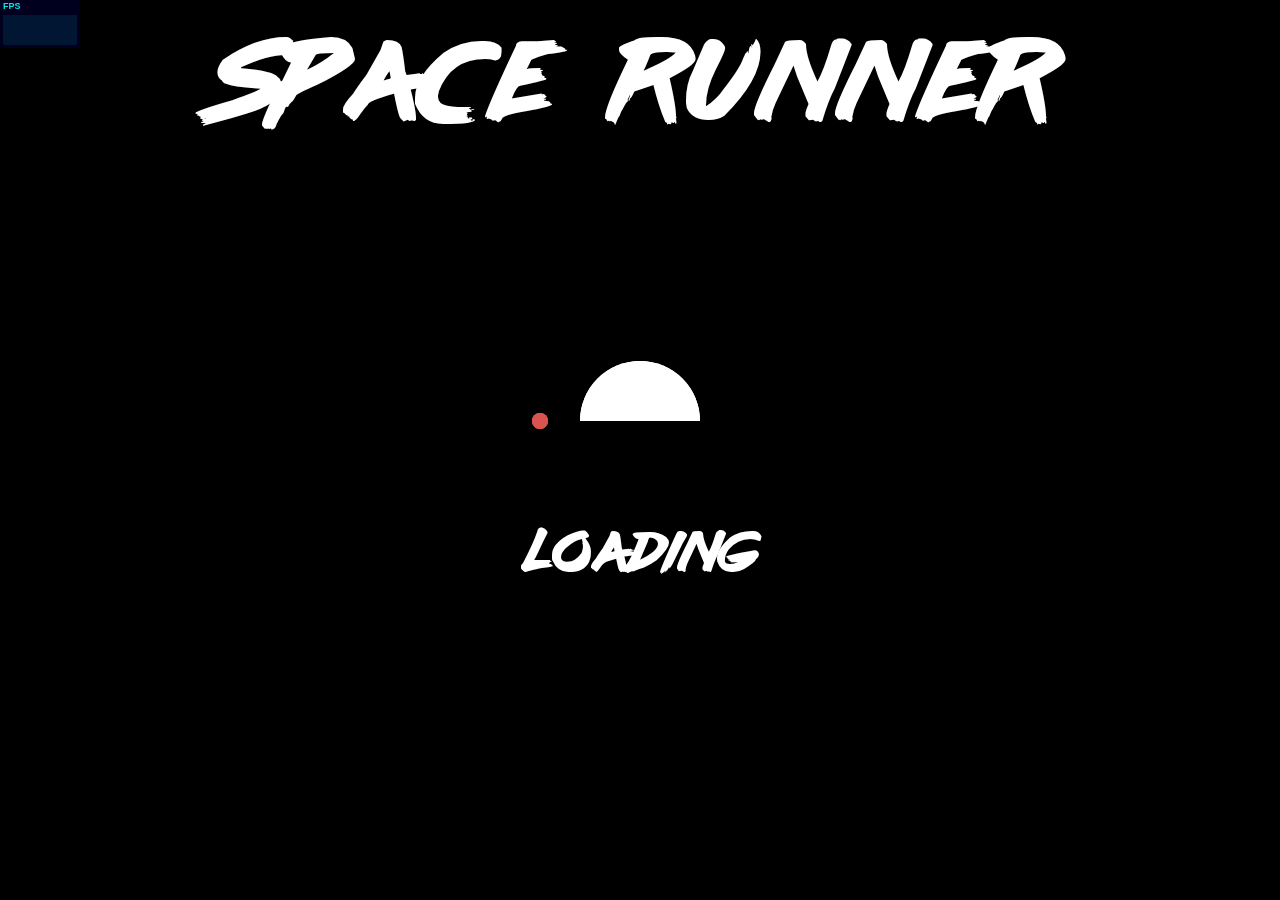
==== asteroid_3D.html @ 8320fbb6 "Enemies (100%). Lasers for every one. Glowing effect (desactivable)." ====
<!DOCTYPE html>
<html>

<head>
    <meta charset="utf-8">
    <title>Asteroid 3D</title>
    <link rel="stylesheet" href="src/css/main.css">
    <link rel="stylesheet" href="src/css/dat.gui.css">
    <link rel="icon" type="image/png" href="src/medias/images/icon.png">

    <script type="text/javascript" src="src/lib/jquery.js"></script>
    <script type="text/javascript" src="src/lib/three.js"></script>
    <script type="text/javascript" src="src/lib/MTLLoader.js"></script>
    <script type="text/javascript" src="src/lib/OBJLoader.js"></script>
    <script type="text/javascript" src="src/lib/FireShader.js"></script>
    <script type="text/javascript" src="src/lib/dat.gui.min.js"></script>
    <script type="text/javascript" src="src/lib/ShaderExtras.js"></script>
    <script type="text/javascript" src="src/lib/SPE.js"></script>
    <script type="text/javascript" src="src/lib/Howler.min.js"></script>
    <script src='https://threejs.org/examples/js/postprocessing/EffectComposer.js'></script>
    <script src='https://threejs.org/examples/js/postprocessing/RenderPass.js'></script>
    <script src='https://threejs.org/examples/js/postprocessing/ShaderPass.js'></script>
    <script src='https://threejs.org/examples/js/shaders/CopyShader.js'></script>
    <script src="https://threejs.org/examples/js/shaders/FXAAShader.js"></script>
    <script src="https://threejs.org/examples/js/shaders/LuminosityHighPassShader.js"></script>
    <script src="https://threejs.org/examples/js/postprocessing/UnrealBloomPass.js"></script>
    <script src="src/lib/MaskPass.js"></script>
    <script src="src/lib/BloomPass.js"></script>
    <script src="src/lib/FilmPass.js"></script>
    <script src="src/lib/CopyShader.js"></script>
    <script src="src/lib/ConvolutionShader.js"></script>
    <script src="src/lib/FilmShader.js"></script>
    <script src="src/lib/GLTFLoader.js"></script>
    <script src="https://a-jie.github.io/three.proton/engine/build/three.proton.min.js"></script>

    <script type="text/javascript" src="src/js/ResizableMesh.js"></script>
    <script type="text/javascript" src="src/js/CollidableMesh.js"></script>
    <script type="text/javascript" src="src/js/ExplosiveMesh.js"></script>
    <script type="text/javascript" src="src/js/TimelapsMesh.js"></script>
    <script type="text/javascript" src="src/js/EventHandler.js"></script>
    <script type="text/javascript" src="src/js/EnemyHandler.js"></script>
    <script type="text/javascript" src="src/js/Viewport.js"></script>
    <script type="text/javascript" src="src/js/GameParameters.js"></script>
    <script type="text/javascript" src="src/js/CameraHandler.js"></script>
    <script type="text/javascript" src="src/js/AudioHandler.js"></script>
    <script type="text/javascript" src="src/js/Jokers.js"></script>
    <script type="text/javascript" src="src/js/GameUI.js"></script>
    <script type="text/javascript" src="src/js/GameCore.js"></script>
    <script type="text/javascript" src="src/js/Storage.js"></script>
    <script type="text/javascript" src="src/js/Score.js"></script>
    <script type="text/javascript" src="src/js/Shield.js"></script>
    <script type="text/javascript" src="src/js/Fire.js"></script>
    <script type="text/javascript" src="src/js/TextureLoader.js"></script>
    <script type="text/javascript" src="src/js/Laser.js"></script>
    <script type="text/javascript" src="src/js/Spaceship.js"></script>
    <script type="text/javascript" src="src/js/Enemy.js"></script>
    <script type="text/javascript" src="src/js/Asteroid.js"></script>
    <script type="text/javascript" src="src/js/Starfield.js"></script>
    <script type="text/javascript" src="src/js/main.js"></script>
    <script type="text/javascript" src="src/js/Explosion.js"></script>
    <script type="text/javascript" src="src/js/dat.js"></script>
    <script type="text/javascript" src="src/js/Spaceman.js"></script>
    <script type="text/javascript" src="src/js/WorldWrapper.js"></script>

</head>

<body>
    <div id="preLoader">
        <div class="lds-css ng-scope">
            <div style="width:100%;height:100%" class="lds-pacman">
                <div>
                    <div></div>
                    <div></div>
                    <div></div>
                </div>
                <div>
                    <div></div>
                    <div></div>
                </div>
            </div>
        </div>
        <div id="loading">Loading</div>
    </div>
    <div id="title">
        SPACE RUNNER
    </div>
    <div id='welcome'>
        <div id="mainButtons">
            <a href='#' class='custom-link' data-hover="PLAY" id='playButton'>Play</a>
            <a href='#' class='custom-link' data-hover="Best scores" id='scoresButton'>Best scores</a>
            <a href='#' class='custom-link' data-hover="Options" id='optionsButton'>Options</a>
        </div>
    </div>
    <div id="help">
        <div class='controls'>
            <img class='arrows keys' src='src/medias/images/keys/arrows.png' /><br />
            Move spaceship<br />
            <img class='keys space' src='src/medias/images/keys/space.png' /><br />
            Shoot<br />
            <img class='keys camera' src='src/medias/images/keys/camera.png' /><br />
            Change camera
        </div>
        <div class='controls'>
            <img class='keys help' src='src/medias/images/keys/help.png' /><br />
            Display - hide help
            <img class='keys window' src='src/medias/images/keys/window.png' /><br />
            Fullscreen - Print
            <img class='keys cheat' src='src/medias/images/keys/cheat.png' /><br />
            Cheat keys
        </div>
    </div>
    <div id="level-up">
    </div>
    <div id="lives">
        Lives :
        <img class='live' src="src/medias/images/live_full.png" /><img class='live' src="src/medias/images/live_full.png" /><img class='live' src="src/medias/images/live_full.png" /></div>

    <div id="loose">
        Game over<br />
        <small>You scored <span id="finalScore"></span> points</small>
        <div id="newrecord">
            <small>New record !</small>
            <div id="inputContainer">
                <input type="text" id="pseudoInput" placeholder="Enter a pseudo..."><a href="#" id="submitNewRecord" class="custom-link" data-hover="Save it">Save it</a>
            </div>
        </div>
        <div class="return">
            <small><a href="#" id="returnLoose" class="custom-link" data-hover="Return">Return</a></small>
        </div>
    </div>
    <div id="score">
        Score : <span id="scoreValue">0</span>
    </div>

    <div id="options">
        <div class='title'>
            Options
        </div>
        <div id="music" class="option">
            <div><label for="sliderMusic" class="sliderLabel">Music volume</label></div>
            <div><input type="range" min="0" max="100" value="100" step="10" class="slider" id="sliderMusic" name="sliderMusic"/></div>
            <div><label for="sliderMusic" class="sliderLabelValue" id="valueSliderMusic">100</label>%</div>
        </div>
        <div id="sounds" class="option">
            <div><label for="sliderSound" class="sliderLabel">Sounds volume</label></div>
            <div><input type="range" min="0" max="100" value="100" step="10" class="slider" id="sliderSound" name="sliderSound" /></div>
            <div><label for="sliderSound" class="sliderLabelValue" id="valueSliderSound">100</label>%</div>
        </div>
        <div id="glowEffect" class="option">
            <div><span for="glowEffectCheckbox">Glowing effect</span></div>
            <div><input type="checkbox" id="glowEffectCheckbox" name="glowEffectCheckbox" checked/><label for="glowEffectCheckbox"></label></div>
            <div><span for="glowEffectCheckbox" class="value">Activated</span></div>
        </div>
        <div class="return">
            <a href="#" id="returnOptions" class="custom-link" data-hover="Return">Return</a>
        </div>
    </div>

    <div id="escape">
        <div class='title'>
            PAUSED
        </div>
        <div class='buttons'>
            <a href="#" class="custom-link" data-hover="Resume game" id="resumeButton">Resume game</a>
            <a href="#" class="custom-link" data-hover="Exit game" id="endButton">Exit game</a>
        </div>
    </div>
    <div id="scores">
        <div class="title">
            Best scores
        </div>
        <div id="scoresContainer">
        </div>
        <div class="return">
            <a href="#" class="custom-link" data-hover="Return" id="returnScores">Return</a>
        </div>
    </div>

    <script type="x-shader/x-vertex" id="vertexShader">
        vec3 mod289(vec3 x)
            {
            return x - floor(x * (1.0 / 289.0)) * 289.0;
            }

            vec4 mod289(vec4 x)
            {
            return x - floor(x * (1.0 / 289.0)) * 289.0;
            }

            vec4 permute(vec4 x)
            {
            return mod289(((x*34.0)+1.0)*x);
            }

            vec4 taylorInvSqrt(vec4 r)
            {
            return 1.79284291400159 - 0.85373472095314 * r;
            }

            vec3 fade(vec3 t) {
            return t*t*t*(t*(t*6.0-15.0)+10.0);
            }

            // Classic Perlin noise
            float cnoise(vec3 P)
            {
            vec3 Pi0 = floor(P); // Integer part for indexing
            vec3 Pi1 = Pi0 + vec3(1.0); // Integer part + 1
            Pi0 = mod289(Pi0);
            Pi1 = mod289(Pi1);
            vec3 Pf0 = fract(P); // Fractional part for interpolation
            vec3 Pf1 = Pf0 - vec3(1.0); // Fractional part - 1.0
            vec4 ix = vec4(Pi0.x, Pi1.x, Pi0.x, Pi1.x);
            vec4 iy = vec4(Pi0.yy, Pi1.yy);
            vec4 iz0 = Pi0.zzzz;
            vec4 iz1 = Pi1.zzzz;

            vec4 ixy = permute(permute(ix) + iy);
            vec4 ixy0 = permute(ixy + iz0);
            vec4 ixy1 = permute(ixy + iz1);

            vec4 gx0 = ixy0 * (1.0 / 7.0);
            vec4 gy0 = fract(floor(gx0) * (1.0 / 7.0)) - 0.5;
            gx0 = fract(gx0);
            vec4 gz0 = vec4(0.5) - abs(gx0) - abs(gy0);
            vec4 sz0 = step(gz0, vec4(0.0));
            gx0 -= sz0 * (step(0.0, gx0) - 0.5);
            gy0 -= sz0 * (step(0.0, gy0) - 0.5);

            vec4 gx1 = ixy1 * (1.0 / 7.0);
            vec4 gy1 = fract(floor(gx1) * (1.0 / 7.0)) - 0.5;
            gx1 = fract(gx1);
            vec4 gz1 = vec4(0.5) - abs(gx1) - abs(gy1);
            vec4 sz1 = step(gz1, vec4(0.0));
            gx1 -= sz1 * (step(0.0, gx1) - 0.5);
            gy1 -= sz1 * (step(0.0, gy1) - 0.5);

            vec3 g000 = vec3(gx0.x,gy0.x,gz0.x);
            vec3 g100 = vec3(gx0.y,gy0.y,gz0.y);
            vec3 g010 = vec3(gx0.z,gy0.z,gz0.z);
            vec3 g110 = vec3(gx0.w,gy0.w,gz0.w);
            vec3 g001 = vec3(gx1.x,gy1.x,gz1.x);
            vec3 g101 = vec3(gx1.y,gy1.y,gz1.y);
            vec3 g011 = vec3(gx1.z,gy1.z,gz1.z);
            vec3 g111 = vec3(gx1.w,gy1.w,gz1.w);

            vec4 norm0 = taylorInvSqrt(vec4(dot(g000, g000), dot(g010, g010), dot(g100, g100), dot(g110, g110)));
            g000 *= norm0.x;
            g010 *= norm0.y;
            g100 *= norm0.z;
            g110 *= norm0.w;
            vec4 norm1 = taylorInvSqrt(vec4(dot(g001, g001), dot(g011, g011), dot(g101, g101), dot(g111, g111)));
            g001 *= norm1.x;
            g011 *= norm1.y;
            g101 *= norm1.z;
            g111 *= norm1.w;

            float n000 = dot(g000, Pf0);
            float n100 = dot(g100, vec3(Pf1.x, Pf0.yz));
            float n010 = dot(g010, vec3(Pf0.x, Pf1.y, Pf0.z));
            float n110 = dot(g110, vec3(Pf1.xy, Pf0.z));
            float n001 = dot(g001, vec3(Pf0.xy, Pf1.z));
            float n101 = dot(g101, vec3(Pf1.x, Pf0.y, Pf1.z));
            float n011 = dot(g011, vec3(Pf0.x, Pf1.yz));
            float n111 = dot(g111, Pf1);

            vec3 fade_xyz = fade(Pf0);
            vec4 n_z = mix(vec4(n000, n100, n010, n110), vec4(n001, n101, n011, n111), fade_xyz.z);
            vec2 n_yz = mix(n_z.xy, n_z.zw, fade_xyz.y);
            float n_xyz = mix(n_yz.x, n_yz.y, fade_xyz.x);
            return 2.2 * n_xyz;
            }

            // Classic Perlin noise, periodic variant
            float pnoise(vec3 P, vec3 rep)
            {
            vec3 Pi0 = mod(floor(P), rep); // Integer part, modulo period
            vec3 Pi1 = mod(Pi0 + vec3(1.0), rep); // Integer part + 1, mod period
            Pi0 = mod289(Pi0);
            Pi1 = mod289(Pi1);
            vec3 Pf0 = fract(P); // Fractional part for interpolation
            vec3 Pf1 = Pf0 - vec3(1.0); // Fractional part - 1.0
            vec4 ix = vec4(Pi0.x, Pi1.x, Pi0.x, Pi1.x);
            vec4 iy = vec4(Pi0.yy, Pi1.yy);
            vec4 iz0 = Pi0.zzzz;
            vec4 iz1 = Pi1.zzzz;

            vec4 ixy = permute(permute(ix) + iy);
            vec4 ixy0 = permute(ixy + iz0);
            vec4 ixy1 = permute(ixy + iz1);

            vec4 gx0 = ixy0 * (1.0 / 7.0);
            vec4 gy0 = fract(floor(gx0) * (1.0 / 7.0)) - 0.5;
            gx0 = fract(gx0);
            vec4 gz0 = vec4(0.5) - abs(gx0) - abs(gy0);
            vec4 sz0 = step(gz0, vec4(0.0));
            gx0 -= sz0 * (step(0.0, gx0) - 0.5);
            gy0 -= sz0 * (step(0.0, gy0) - 0.5);

            vec4 gx1 = ixy1 * (1.0 / 7.0);
            vec4 gy1 = fract(floor(gx1) * (1.0 / 7.0)) - 0.5;
            gx1 = fract(gx1);
            vec4 gz1 = vec4(0.5) - abs(gx1) - abs(gy1);
            vec4 sz1 = step(gz1, vec4(0.0));
            gx1 -= sz1 * (step(0.0, gx1) - 0.5);
            gy1 -= sz1 * (step(0.0, gy1) - 0.5);

            vec3 g000 = vec3(gx0.x,gy0.x,gz0.x);
            vec3 g100 = vec3(gx0.y,gy0.y,gz0.y);
            vec3 g010 = vec3(gx0.z,gy0.z,gz0.z);
            vec3 g110 = vec3(gx0.w,gy0.w,gz0.w);
            vec3 g001 = vec3(gx1.x,gy1.x,gz1.x);
            vec3 g101 = vec3(gx1.y,gy1.y,gz1.y);
            vec3 g011 = vec3(gx1.z,gy1.z,gz1.z);
            vec3 g111 = vec3(gx1.w,gy1.w,gz1.w);

            vec4 norm0 = taylorInvSqrt(vec4(dot(g000, g000), dot(g010, g010), dot(g100, g100), dot(g110, g110)));
            g000 *= norm0.x;
            g010 *= norm0.y;
            g100 *= norm0.z;
            g110 *= norm0.w;
            vec4 norm1 = taylorInvSqrt(vec4(dot(g001, g001), dot(g011, g011), dot(g101, g101), dot(g111, g111)));
            g001 *= norm1.x;
            g011 *= norm1.y;
            g101 *= norm1.z;
            g111 *= norm1.w;

            float n000 = dot(g000, Pf0);
            float n100 = dot(g100, vec3(Pf1.x, Pf0.yz));
            float n010 = dot(g010, vec3(Pf0.x, Pf1.y, Pf0.z));
            float n110 = dot(g110, vec3(Pf1.xy, Pf0.z));
            float n001 = dot(g001, vec3(Pf0.xy, Pf1.z));
            float n101 = dot(g101, vec3(Pf1.x, Pf0.y, Pf1.z));
            float n011 = dot(g011, vec3(Pf0.x, Pf1.yz));
            float n111 = dot(g111, Pf1);

            vec3 fade_xyz = fade(Pf0);
            vec4 n_z = mix(vec4(n000, n100, n010, n110), vec4(n001, n101, n011, n111), fade_xyz.z);
            vec2 n_yz = mix(n_z.xy, n_z.zw, fade_xyz.y);
            float n_xyz = mix(n_yz.x, n_yz.y, fade_xyz.x);
            return 2.2 * n_xyz;
            }

            varying vec2 vUv;
            varying vec3 vReflect;
            varying vec3 pos;
            varying float ao;
            uniform float time;
            uniform float weight;
            varying float d;

            float stripes( float x, float f) {
                float PI = 3.14159265358979323846264;
                float t = .5 + .5 * sin( f * 2.0 * PI * x);
                return t * t - .5;
            }

            float turbulence( vec3 p ) {
                float w = 100.0;
                float t = -.5;
                for (float f = 1.0 ; f <= 10.0 ; f++ ){
                    float power = pow( 2.0, f );
                    t += abs( pnoise( vec3( power * p ), vec3( 10.0, 10.0, 10.0 ) ) / power );
                }
                return t;
            }

            void main() {

                vUv = uv;

                vec4 mPosition = modelMatrix * vec4( position, 1.0 );
                vec3 nWorld = normalize( mat3( modelMatrix[0].xyz, modelMatrix[1].xyz, modelMatrix[2].xyz ) * normal );
                vReflect = normalize( reflect( normalize( mPosition.xyz - cameraPosition ), nWorld ) );

                pos = position;
                float noise = turbulence( .5 * normal + time );

                float displacement = - weight * ( 10.0 *  -.10 * noise );
                displacement += 5.0 * pnoise( 0.05 * position + vec3( 2.0 * time ), vec3( 100.0 ) );

                ao = noise;
                //ao = turbulence( .5 * normal + time + 10. * sin( .001 * time ) );
                vec3 newPosition = position + normal * vec3( displacement );
                gl_Position = projectionMatrix * modelViewMatrix * vec4( newPosition, 1.0 );

            }

    </script>
    <script type="x-shader/x-vertex" id="fragmentShader">

        varying vec2 vUv;
        uniform sampler2D tExplosion;
        varying vec3 vReflect;
        varying vec3 pos;
        varying float ao;
        varying float d;
        float PI = 3.14159265358979323846264;

        float random(vec3 scale,float seed){return fract(sin(dot(gl_FragCoord.xyz+seed,scale))*43758.5453+seed);}

        void main() {

            float v = ( 1.1 * ao + 1. ) / 1.1;
            vec3 color = texture2D( tExplosion, vec2( .5, v + .01 * random(vec3(12.9898,78.233,151.7182), 0. ) ) ).rgb;
            gl_FragColor = vec4( color.rgb, 1.0 );

        }

    </script>

    <script id="vertexShaderGlow" type="x-shader/x-vertex">
        uniform vec3 viewVector;
        uniform float c;
        uniform float p;
        varying float intensity;
        void main() {
            vec3 vNormal = normalize( normalMatrix * normal );
        	vec3 vNormel = normalize( normalMatrix * viewVector );
        	intensity = pow( c - dot(vNormal, vNormel), p );
            gl_Position = projectionMatrix * modelViewMatrix * vec4( position, 1.0 );
        }
    </script>

    <script id="fragmentShaderGlow" type="x-shader/x-vertex">
        uniform vec3 glowColor;
        varying float intensity;
        void main(){
        	vec3 glow = glowColor * intensity;
            gl_FragColor = vec4( glow, 1.0 );
        }
    </script>

</body>

</html>
---- src/css/main.css ----
@font-face {
  font-family: Lazer84;
  src: url(../medias/models/Lazer84.ttf);
}

#welcome, #help, #score, #level-up, #loose {
    word-spacing: 15px;
}

body, html {
    margin: 0;
    padding: 0;
    overflow: hidden;
}
canvas {
    width: 100%;
    height: 100%;
}

#title {
    color: white;
    position: absolute;
    width: 100%;
    text-align: center;
    font-family: Lazer84;
    font-size: 150px;
    word-spacing: 30px;
    top: 20px;
    letter-spacing: 5px;
}

.title {
    color: white;
    font-size: 100px;
    font-family: Lazer84;
    height: 150px;
    margin-top: 50px;
}

.level-up {
    background: white;
    position: absolute;
    top: 50%;
    font-size: 200px;
}

#lives, #score {
    position: absolute;
    bottom: 0;
    left: 20;
    color: white;
    font-family: Lazer84;
    font-size: 75px;
    display: none;
}


#lives .live {
    width: 50px;
    margin-left: 20px;
}

#welcome, #help {
    position: absolute;
    flex-direction: row;
    font-size: 80px;
    color: white;
    justify-content: center;
    font-family: Lazer84;
    padding-bottom: 20px;
    align-items: flex-end;
    display: none;
}
#welcome, #help {
    width: 100%;
    height: 100%;
    bottom: 20px;
}

#lives {
    left: 20px;
}

#score {
    right: 20px;
}

#help {
    justify-content: space-between;
    width: 100%;
}
#loading {
    color: white;
    font-family: Lazer84;
    font-size: 50px;
}

#loose {
    display: none;
}

#loose .return {
    justify-content: center;
}

#level-up, #loose {
    position: absolute;
    font-size: 150px;
    color: white;
    top: 0;
    font-family: Lazer84;
    text-align: center;
    width: 100%;
    height: 100vh;
    justify-content: center;
    align-items: center;
    flex-direction: column;
}

#loose small {
    font-size: 50px;
}

#level-up small {
    font-size: 100px;
}

#welcome div, #help div {
    display: flex;
    flex-direction: column;
    flex: 1
    font-family: Lazer84;
    align-items: center;
    text-align: center;
}

#welcome {
    z-index: 10;
}

#mainButtons {
    flex: 2;
}

.controls {
    font-size: 40px;
    width: 25%;
}

.controls .keys {
    width: 40%;
}

.controls .space, .controls .camera, .controls .window, .controls .cheat {
    display: block;
    margin-top: 50px;
}


.custom-link {
	position: relative;
	display: inline-block;
	color: #fff;
    padding: 0px 20px;
    text-decoration: none;
}

.custom-link:hover,
.custom-link:focus {
	outline: none;
}


/* Effect 11: text fill based on Lea Verou's animation http://dabblet.com/gist/6046779 */
.custom-link {
	text-shadow: none;
    white-space: nowrap;
    text-shadow: 0px 0px 1px #888888;
}

.custom-link::before {

	position: absolute;
	top: 0;
	left: 0;
	overflow: hidden;
	max-width: 0;

	content: attr(data-hover);
	-webkit-transition: max-width 0.5s;
	-moz-transition: max-width 0.5s;
	transition: max-width 0.5s;
    padding: 0px 20px;
}

.custom-link:hover::before,
.custom-link:focus::before {
    color: #888888;
	max-width: 100%;
}
#options {
    width: 100%;
    height: 100%;
    position: absolute;
    text-align:center;
    color: white;
    display: none;
}

#options .option, .return {
    display: flex;
    font-family: Lazer84;
    font-size: 50px;
    word-spacing: 30px;
    text-align: center;
    width: 80%;
    margin: 40px auto 0px auto;
}

.return a {
    display: block;
    color: white;
    text-decoration: none;
    margin-top: 80px;
}

#submitNewrecord {
    font-size: 30px;
}

#newrecord {
    margin-top: 50px;
    font-size: 30px;
    display: none;
}

#inputContainer {
    margin-top: 30px;
    word-spacing: 15px;
}

#pseudoInput {
    padding: 20px 30px;
    background: transparent;
    border: 2px solid white;
    color: white;
    font-size: 20px;
    font-family: Lazer84;
}


#options .option div {
    flex: 1;
}

#options .slider::-webkit-slider-thumb {
    width: 30px;
    height: 30px;
    border: 0;
    border-radius: 15px;
    cursor: pointer;
    background-repeat: no-repeat;
    background-position: center;
}

#options .slider {
    -webkit-appearance: none;
    width: 50%;
    height: 15px;
    border-radius: 5px;
    background: white;
    outline: none;
}
input[type=range]::-moz-focus-outer {
    border: 0;
}

#options .slider::-moz-range-thumb {
    -webkit-appearance: none;
    width: 30px;
    height: 30px;
    border: 0;
    border-radius: 15px;
    cursor: pointer;
    background-repeat: no-repeat;
    background-position: center;
    background-size: 20px;
    background-color: white;
}

#options .slider::-webkit-slider-thumb {
    -webkit-appearance: none;
    width: 30px;
    height: 30px;
    border: 0;
    border-radius: 15px;
    cursor: pointer;
    background-repeat: no-repeat;
    background-position: center;
    background-size: 20px;
    background-color: white;
}

input[type="range"].max::-moz-range-thumb {
    background-image: url('../medias/images/sound_max.png');
}
input[type="range"].max::-webkit-slider-thumb {
   background-image: url('../medias/images/sound_max.png');
}

input[type="range"].mid::-moz-range-thumb {
    background-image: url('../medias/images/sound_mid.png');
}
input[type="range"].mid::-webkit-slider-thumb {
    background-image: url('../medias/images/sound_mid.png');
}

input[type="range"].min::-moz-range-thumb {
    background-image: url('../medias/images/sound_min.png');
}
input[type="range"].min::-webkit-slider-thumb {
    background-image: url('../medias/images/sound_min.png');
}

input[type="range"].muted::-moz-range-thumb {
    background-image: url('../medias/images/sound_muted.png');
}
input[type="range"].muted::-webkit-slider-thumb {
   background-image: url('../medias/images/sound_muted.png');
}

input[type=checkbox] {
display:none;
}

input[type=checkbox] + label:hover {
    cursor: pointer;
}

input[type=checkbox] + label {
display:inline-block;
padding: 0 0 0 0px;
background:url("../medias/images/disabled_test.png") no-repeat;
height: 80px;
width: 80px;
background-size: 100%;
transition: all 1s;
}

input[type=checkbox]:checked + label {
background:url("../medias/images/enabled_teste.png") no-repeat;
height: 80px;
width: 80px;
display:inline-block;
background-size: 100%;
transition: all 1s;
}

.buttons {
    display: flex;
    flex-direction: column;
    font-size: 50px;
    align-items: center;
    font-family: Lazer84;
    font-size: 50px;
}

.buttons a {
    margin-top: 40px;
}



#escape {
    position: absolute;
    width: 100%;
    text-align: center;
    display: none;
}

#scores {
    position: absolute;
    width: 100%;
    text-align: center;
    display: none;
}

.score {
    color: white;
    display: flex;
    width: 100%;
    margin-bottom: 20px;
    font-family: Lazer84;
    font-size: 50px;
}

.left {
    flex: 1;
    text-align: left;
    margin-left: 20px;
}
.right {
    margin-right: 20px;
    flex: 1;
    text-align: right;
}



@media screen and (max-width: 1600px) {
    #welcome {
        font-size: 50px;
        text-align: center;
    }

    #welcome .controls {
        font-size: 30px;
    }

    #title {
        font-size: 100px;
    }
}

#preLoader {
    background: black;
    width: 100%;
    position: absolute;
    align-items: center;
    height: 100vh;
    display: flex;
    flex-direction: column;
    text-align: center;
    justify-content: center;
}





@keyframes lds-pacman-1 {
  0% {
    -webkit-transform: rotate(0deg);
    transform: rotate(0deg);
  }
  50% {
    -webkit-transform: rotate(-45deg);
    transform: rotate(-45deg);
  }
  100% {
    -webkit-transform: rotate(0deg);
    transform: rotate(0deg);
  }
}
@-webkit-keyframes lds-pacman-1 {
  0% {
    -webkit-transform: rotate(0deg);
    transform: rotate(0deg);
  }
  50% {
    -webkit-transform: rotate(-45deg);
    transform: rotate(-45deg);
  }
  100% {
    -webkit-transform: rotate(0deg);
    transform: rotate(0deg);
  }
}
@keyframes lds-pacman-2 {
  0% {
    -webkit-transform: rotate(180deg);
    transform: rotate(180deg);
  }
  50% {
    -webkit-transform: rotate(225deg);
    transform: rotate(225deg);
  }
  100% {
    -webkit-transform: rotate(180deg);
    transform: rotate(180deg);
  }
}
@-webkit-keyframes lds-pacman-2 {
  0% {
    -webkit-transform: rotate(180deg);
    transform: rotate(180deg);
  }
  50% {
    -webkit-transform: rotate(225deg);
    transform: rotate(225deg);
  }
  100% {
    -webkit-transform: rotate(180deg);
    transform: rotate(180deg);
  }
}
@keyframes lds-pacman-3 {
  0% {
    -webkit-transform: translate(190px, 0);
    transform: translate(190px, 0);
    opacity: 0;
  }
  20% {
    opacity: 1;
  }
  100% {
    -webkit-transform: translate(70px, 0);
    transform: translate(70px, 0);
    opacity: 1;
  }
}
@-webkit-keyframes lds-pacman-3 {
  0% {
    -webkit-transform: translate(190px, 0);
    transform: translate(190px, 0);
    opacity: 0;
  }
  20% {
    opacity: 1;
  }
  100% {
    -webkit-transform: translate(70px, 0);
    transform: translate(70px, 0);
    opacity: 1;
  }
}
.lds-pacman {
  position: relative;
}
.lds-pacman > div:nth-child(2) div {
  position: absolute;
  top: 40px;
  left: 40px;
  width: 120px;
  height: 60px;
  border-radius: 120px 120px 0 0;
  background: #ffffff;
  -webkit-animation: lds-pacman-1 1s linear infinite;
  animation: lds-pacman-1 1s linear infinite;
  -webkit-transform-origin: 60px 60px;
  transform-origin: 60px 60px;
}
.lds-pacman > div:nth-child(2) div:nth-child(2) {
  -webkit-animation: lds-pacman-2 1s linear infinite;
  animation: lds-pacman-2 1s linear infinite;
}
.lds-pacman > div:nth-child(1) div {
  position: absolute;
  top: 92px;
  left: -8px;
  width: 16px;
  height: 16px;
  border-radius: 50%;
  background: #d9534f;
  -webkit-animation: lds-pacman-3 1s linear infinite;
  animation: lds-pacman-3 1s linear infinite;
}
.lds-pacman > div:nth-child(1) div:nth-child(1) {
  -webkit-animation-delay: -0.67s;
  animation-delay: -0.67s;
}
.lds-pacman > div:nth-child(1) div:nth-child(2) {
  -webkit-animation-delay: -0.33s;
  animation-delay: -0.33s;
}
.lds-pacman > div:nth-child(1) div:nth-child(3) {
  -webkit-animation-delay: 0s;
  animation-delay: 0s;
}
.lds-pacman {
  width: 200px !important;
  height: 200px !important;
  -webkit-transform: translate(-100px, -100px) scale(1) translate(100px, 100px);
  transform: translate(-100px, -100px) scale(1) translate(100px, 100px);
}
---- src/css/dat.gui.css ----
.dg ul{list-style:none;margin:0;padding:0;width:100%;clear:both}.dg.ac{position:fixed;top:0;left:0;right:0;height:0;z-index:0}.dg:not(.ac) .main{overflow:hidden}.dg.main{-webkit-transition:opacity .1s linear;-o-transition:opacity .1s linear;-moz-transition:opacity .1s linear;transition:opacity .1s linear}.dg.main.taller-than-window{overflow-y:auto}.dg.main.taller-than-window .close-button{opacity:1;margin-top:-1px;border-top:1px solid #2c2c2c}.dg.main ul.closed .close-button{opacity:1 !important}.dg.main:hover .close-button,.dg.main .close-button.drag{opacity:1}.dg.main .close-button{-webkit-transition:opacity .1s linear;-o-transition:opacity .1s linear;-moz-transition:opacity .1s linear;transition:opacity .1s linear;border:0;line-height:19px;height:20px;cursor:pointer;text-align:center;background-color:#000}.dg.main .close-button.close-top{position:relative}.dg.main .close-button.close-bottom{position:absolute}.dg.main .close-button:hover{background-color:#111}.dg.a{float:right;margin-right:15px;overflow-y:visible}.dg.a.has-save>ul.close-top{margin-top:0}.dg.a.has-save>ul.close-bottom{margin-top:27px}.dg.a.has-save>ul.closed{margin-top:0}.dg.a .save-row{top:0;z-index:1002}.dg.a .save-row.close-top{position:relative}.dg.a .save-row.close-bottom{position:fixed}.dg li{-webkit-transition:height .1s ease-out;-o-transition:height .1s ease-out;-moz-transition:height .1s ease-out;transition:height .1s ease-out;-webkit-transition:overflow .1s linear;-o-transition:overflow .1s linear;-moz-transition:overflow .1s linear;transition:overflow .1s linear}.dg li:not(.folder){cursor:auto;height:27px;line-height:27px;padding:0 4px 0 5px}.dg li.folder{padding:0;border-left:4px solid rgba(0,0,0,0)}.dg li.title{cursor:pointer;margin-left:-4px}.dg .closed li:not(.title),.dg .closed ul li,.dg .closed ul li>*{height:0;overflow:hidden;border:0}.dg .cr{clear:both;padding-left:3px;height:27px;overflow:hidden}.dg .property-name{cursor:default;float:left;clear:left;width:40%;overflow:hidden;text-overflow:ellipsis}.dg .c{float:left;width:60%;position:relative}.dg .c input[type=text]{border:0;margin-top:4px;padding:3px;width:100%;float:right}.dg .has-slider input[type=text]{width:30%;margin-left:0}.dg .slider{float:left;width:66%;margin-left:-5px;margin-right:0;height:19px;margin-top:4px}.dg .slider-fg{height:100%}.dg .c input[type=checkbox]{margin-top:7px}.dg .c select{margin-top:5px}.dg .cr.function,.dg .cr.function .property-name,.dg .cr.function *,.dg .cr.boolean,.dg .cr.boolean *{cursor:pointer}.dg .cr.color{overflow:visible}.dg .selector{display:none;position:absolute;margin-left:-9px;margin-top:23px;z-index:10}.dg .c:hover .selector,.dg .selector.drag{display:block}.dg li.save-row{padding:0}.dg li.save-row .button{display:inline-block;padding:0px 6px}.dg.dialogue{background-color:#222;width:460px;padding:15px;font-size:13px;line-height:15px}#dg-new-constructor{padding:10px;color:#222;font-family:Monaco, monospace;font-size:10px;border:0;resize:none;box-shadow:inset 1px 1px 1px #888;word-wrap:break-word;margin:12px 0;display:block;width:440px;overflow-y:scroll;height:100px;position:relative}#dg-local-explain{display:none;font-size:11px;line-height:17px;border-radius:3px;background-color:#333;padding:8px;margin-top:10px}#dg-local-explain code{font-size:10px}#dat-gui-save-locally{display:none}.dg{color:#eee;font:11px 'Lucida Grande', sans-serif;text-shadow:0 -1px 0 #111}.dg.main::-webkit-scrollbar{width:5px;background:#1a1a1a}.dg.main::-webkit-scrollbar-corner{height:0;display:none}.dg.main::-webkit-scrollbar-thumb{border-radius:5px;background:#676767}.dg li:not(.folder){background:#1a1a1a;border-bottom:1px solid #2c2c2c}.dg li.save-row{line-height:25px;background:#dad5cb;border:0}.dg li.save-row select{margin-left:5px;width:108px}.dg li.save-row .button{margin-left:5px;margin-top:1px;border-radius:2px;font-size:9px;line-height:7px;padding:4px 4px 5px 4px;background:#c5bdad;color:#fff;text-shadow:0 1px 0 #b0a58f;box-shadow:0 -1px 0 #b0a58f;cursor:pointer}.dg li.save-row .button.gears{background:#c5bdad url([data-uri]) 2px 1px no-repeat;height:7px;width:8px}.dg li.save-row .button:hover{background-color:#bab19e;box-shadow:0 -1px 0 #b0a58f}.dg li.folder{border-bottom:0}.dg li.title{padding-left:16px;background:#000 url([data-uri]) 6px 10px no-repeat;cursor:pointer;border-bottom:1px solid rgba(255,255,255,0.2)}.dg .closed li.title{background-image:url([data-uri])}.dg .cr.boolean{border-left:3px solid #806787}.dg .cr.color{border-left:3px solid}.dg .cr.function{border-left:3px solid #e61d5f}.dg .cr.number{border-left:3px solid #2FA1D6}.dg .cr.number input[type=text]{color:#2FA1D6}.dg .cr.string{border-left:3px solid #1ed36f}.dg .cr.string input[type=text]{color:#1ed36f}.dg .cr.function:hover,.dg .cr.boolean:hover{background:#111}.dg .c input[type=text]{background:#303030;outline:none}.dg .c input[type=text]:hover{background:#3c3c3c}.dg .c input[type=text]:focus{background:#494949;color:#fff}.dg .c .slider{background:#303030;cursor:ew-resize}.dg .c .slider-fg{background:#2FA1D6;max-width:100%}.dg .c .slider:hover{background:#3c3c3c}.dg .c .slider:hover .slider-fg{background:#44abda}
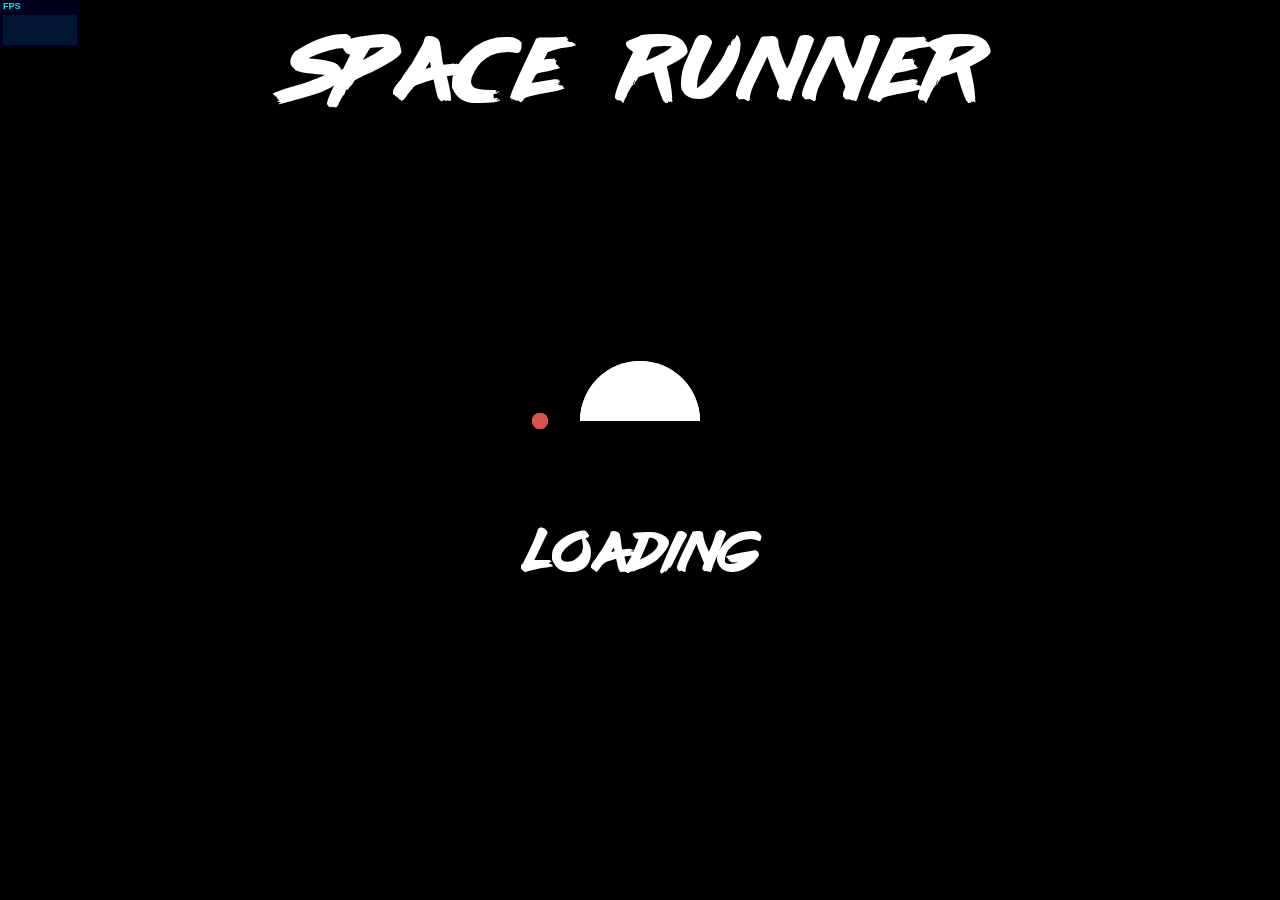
==== commit 212751b6: "Pause fixed. Resize fixed. Camera '2' fixed. New borders. Better handlers" ====
--- a/asteroid_3D.html
+++ b/asteroid_3D.html
@@ -27,11 +27,12 @@
     <script src="src/lib/MaskPass.js"></script>
     <script src="src/lib/BloomPass.js"></script>
     <script src="src/lib/FilmPass.js"></script>
-    <script src="src/lib/CopyShader.js"></script>
     <script src="src/lib/ConvolutionShader.js"></script>
     <script src="src/lib/FilmShader.js"></script>
-    <script src="src/lib/GLTFLoader.js"></script>
-    <script src="https://a-jie.github.io/three.proton/engine/build/three.proton.min.js"></script>
+    <script src="src/lib/LightningStrike.js"></script>
+		<script src="src/lib/LightningStorm.js"></script>
+        <script src="src/lib/OutlinePass.js"></script>
+		<script src="src/lib/SimplexNoise.js"></script>
 
     <script type="text/javascript" src="src/js/ResizableMesh.js"></script>
     <script type="text/javascript" src="src/js/CollidableMesh.js"></script>
@@ -43,7 +44,8 @@
     <script type="text/javascript" src="src/js/GameParameters.js"></script>
     <script type="text/javascript" src="src/js/CameraHandler.js"></script>
     <script type="text/javascript" src="src/js/AudioHandler.js"></script>
-    <script type="text/javascript" src="src/js/Jokers.js"></script>
+    <script type="text/javascript" src="src/js/JokerHandler.js"></script>
+    <script type="text/javascript" src="src/js/AsteroidHandler.js"></script>
     <script type="text/javascript" src="src/js/GameUI.js"></script>
     <script type="text/javascript" src="src/js/GameCore.js"></script>
     <script type="text/javascript" src="src/js/Storage.js"></script>
@@ -60,7 +62,7 @@
     <script type="text/javascript" src="src/js/Explosion.js"></script>
     <script type="text/javascript" src="src/js/dat.js"></script>
     <script type="text/javascript" src="src/js/Spaceman.js"></script>
-    <script type="text/javascript" src="src/js/WorldWrapper.js"></script>
+    <script type="text/javascript" src="src/js/LightningBox.js"></script>
 
 </head>
 
--- a/src/css/main.css
+++ b/src/css/main.css
@@ -12,6 +12,11 @@
     padding: 0;
     overflow: hidden;
 }
+
+div, span, a, p {
+    text-shadow: 0px 0px 10px black !important;
+}
+
 canvas {
     width: 100%;
     height: 100%;
@@ -406,19 +411,31 @@
 }
 
 
-
-@media screen and (max-width: 1600px) {
-    #welcome {
+@media screen and (max-width: 1100px) {
+    .title {
+        height: 50px;
+    }
+}
+@media screen and (max-width: 1725px) {
+    #welcome, .title {
         font-size: 50px;
         text-align: center;
     }
 
-    #welcome .controls {
-        font-size: 30px;
+    #welcome .controls, #options .option, .return, .score, #lives, #score {
+        font-size: 30px !important;
     }
 
+    .return {
+        margin: 0px auto;
+    }
+
+    .return a {
+        margin-top: 0px;
+    }
+
     #title {
-        font-size: 100px;
+        font-size: 80px !important;
     }
 }
 
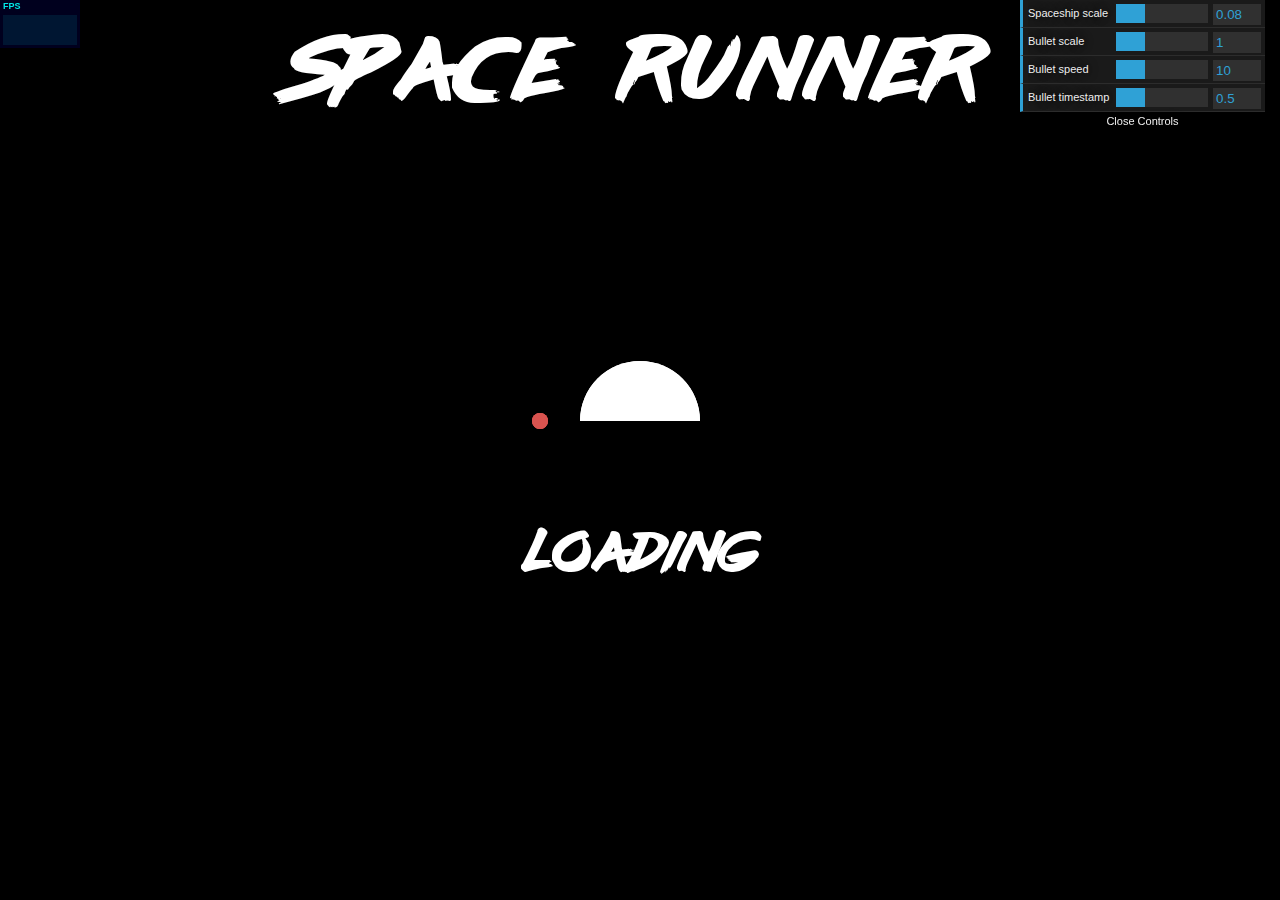
==== commit 9f4b6fa0: "Pause fixed. Resize fixed. Camera '2' fixed. New borders. Better handlers" ====
--- a/asteroid_3D.html
+++ b/asteroid_3D.html
@@ -8,61 +8,73 @@
     <link rel="stylesheet" href="src/css/dat.gui.css">
     <link rel="icon" type="image/png" href="src/medias/images/icon.png">
 
+    <!-- Load main libraries -->
     <script type="text/javascript" src="src/lib/jquery.js"></script>
-    <script type="text/javascript" src="src/lib/three.js"></script>
-    <script type="text/javascript" src="src/lib/MTLLoader.js"></script>
-    <script type="text/javascript" src="src/lib/OBJLoader.js"></script>
-    <script type="text/javascript" src="src/lib/FireShader.js"></script>
     <script type="text/javascript" src="src/lib/dat.gui.min.js"></script>
-    <script type="text/javascript" src="src/lib/ShaderExtras.js"></script>
-    <script type="text/javascript" src="src/lib/SPE.js"></script>
     <script type="text/javascript" src="src/lib/Howler.min.js"></script>
-    <script src='https://threejs.org/examples/js/postprocessing/EffectComposer.js'></script>
-    <script src='https://threejs.org/examples/js/postprocessing/RenderPass.js'></script>
-    <script src='https://threejs.org/examples/js/postprocessing/ShaderPass.js'></script>
-    <script src='https://threejs.org/examples/js/shaders/CopyShader.js'></script>
-    <script src="https://threejs.org/examples/js/shaders/FXAAShader.js"></script>
-    <script src="https://threejs.org/examples/js/shaders/LuminosityHighPassShader.js"></script>
-    <script src="https://threejs.org/examples/js/postprocessing/UnrealBloomPass.js"></script>
-    <script src="src/lib/MaskPass.js"></script>
-    <script src="src/lib/BloomPass.js"></script>
-    <script src="src/lib/FilmPass.js"></script>
-    <script src="src/lib/ConvolutionShader.js"></script>
-    <script src="src/lib/FilmShader.js"></script>
-    <script src="src/lib/LightningStrike.js"></script>
-		<script src="src/lib/LightningStorm.js"></script>
-        <script src="src/lib/OutlinePass.js"></script>
-		<script src="src/lib/SimplexNoise.js"></script>
-
-    <script type="text/javascript" src="src/js/ResizableMesh.js"></script>
-    <script type="text/javascript" src="src/js/CollidableMesh.js"></script>
-    <script type="text/javascript" src="src/js/ExplosiveMesh.js"></script>
-    <script type="text/javascript" src="src/js/TimelapsMesh.js"></script>
-    <script type="text/javascript" src="src/js/EventHandler.js"></script>
-    <script type="text/javascript" src="src/js/EnemyHandler.js"></script>
+    <script type="text/javascript" src="src/lib/ThreeJS/three.js"></script>
+
+    <!-- Load aditionnal ThreeJS libraries -->
+    <script type="text/javascript" src="src/lib/ThreeJS/LightningStrike.js"></script>
+    <script type="text/javascript" src="src/lib/ThreeJS/LightningStorm.js"></script>
+    <script type="text/javascript" src="src/lib/ThreeJS/SPE.js"></script>
+
+    <!-- Load ThreeJS loader libraries -->
+    <script type="text/javascript" src="src/lib/ThreeJS/loaders/MTLLoader.js"></script>
+    <script type="text/javascript" src="src/lib/ThreeJS/loaders/OBJLoader.js"></script>
+
+    <!-- Load ThreeJS postprocessing libraries -->
+    <script type="text/javascript" src="src/lib/ThreeJS/postprocessing/ConvolutionShader.js"></script>
+    <script type="text/javascript" src="src/lib/ThreeJS/postprocessing/CopyShader.js"></script>
+    <script type="text/javascript" src="src/lib/ThreeJS/postprocessing/EffectComposer.js"></script>
+    <script type="text/javascript" src="src/lib/ThreeJS/postprocessing/FilmPass.js"></script>
+    <script type="text/javascript" src="src/lib/ThreeJS/postprocessing/FilmShader.js"></script>
+    <script type="text/javascript" src="src/lib/ThreeJS/postprocessing/FireShader.js"></script>
+    <script type="text/javascript" src="src/lib/ThreeJS/postprocessing/OutlinePass.js"></script>
+    <script type="text/javascript" src="src/lib/ThreeJS/postprocessing/RenderPass.js"></script>
+    <script type="text/javascript" src="src/lib/ThreeJS/postprocessing/ShaderPass.js"></script>
+	<script type="text/javascript" src="src/lib/ThreeJS/postprocessing/SimplexNoise.js"></script>
+    <script type="text/javascript" src="src/lib/ThreeJS/postprocessing/BloomPass.js"></script>
+    <script type="text/javascript" src="src/lib/ThreeJS/postprocessing/FXAAShader.js"></script>
+    <script type="text/javascript" src="src/lib/ThreeJS/postprocessing/LuminosityHighPassShader.js"></script>
+    <script type="text/javascript" src="src/lib/ThreeJS/postprocessing/UnrealBloomPass.js"></script>
+
+
+    <!-- Load my model -->
+    <script type="text/javascript" src="src/js/model/ResizableMesh.js"></script>
+    <script type="text/javascript" src="src/js/model/CollidableMesh.js"></script>
+    <script type="text/javascript" src="src/js/model/ExplosiveMesh.js"></script>
+    <script type="text/javascript" src="src/js/model/TimelapsMesh.js"></script>
+
+    <script type="text/javascript" src="src/js/model/Asteroid.js"></script>
+    <script type="text/javascript" src="src/js/model/Enemy.js"></script>
+    <script type="text/javascript" src="src/js/model/Explosion.js"></script>
+    <script type="text/javascript" src="src/js/model/Fire.js"></script>
+    <script type="text/javascript" src="src/js/model/Laser.js"></script>
+    <script type="text/javascript" src="src/js/model/LightningBox.js"></script>
+    <script type="text/javascript" src="src/js/model/Score.js"></script>
+    <script type="text/javascript" src="src/js/model/Shield.js"></script>
+    <script type="text/javascript" src="src/js/model/Spaceman.js"></script>
+    <script type="text/javascript" src="src/js/model/Spaceship.js"></script>
+    <script type="text/javascript" src="src/js/model/Starfield.js"></script>
+    
+    <!-- Load my controlers -->
+    <script type="text/javascript" src="src/js/controlers/AsteroidHandler.js"></script>
+    <script type="text/javascript" src="src/js/controlers/AudioHandler.js"></script>
+    <script type="text/javascript" src="src/js/controlers/CameraHandler.js"></script>
+    <script type="text/javascript" src="src/js/controlers/DatGUIHandler.js"></script>
+    <script type="text/javascript" src="src/js/controlers/EnemyHandler.js"></script>
+    <script type="text/javascript" src="src/js/controlers/EventHandler.js"></script>
+    <script type="text/javascript" src="src/js/controlers/JokerHandler.js"></script>
+    <script type="text/javascript" src="src/js/controlers/StorageHandler.js"></script>
+    <script type="text/javascript" src="src/js/controlers/TextureHandler.js"></script>
+    <script type="text/javascript" src="src/js/controlers/GameUI.js"></script>
+    <script type="text/javascript" src="src/js/controlers/GameCore.js"></script>
+
+    <!-- Load my ohter files -->
     <script type="text/javascript" src="src/js/Viewport.js"></script>
     <script type="text/javascript" src="src/js/GameParameters.js"></script>
-    <script type="text/javascript" src="src/js/CameraHandler.js"></script>
-    <script type="text/javascript" src="src/js/AudioHandler.js"></script>
-    <script type="text/javascript" src="src/js/JokerHandler.js"></script>
-    <script type="text/javascript" src="src/js/AsteroidHandler.js"></script>
-    <script type="text/javascript" src="src/js/GameUI.js"></script>
-    <script type="text/javascript" src="src/js/GameCore.js"></script>
-    <script type="text/javascript" src="src/js/Storage.js"></script>
-    <script type="text/javascript" src="src/js/Score.js"></script>
-    <script type="text/javascript" src="src/js/Shield.js"></script>
-    <script type="text/javascript" src="src/js/Fire.js"></script>
-    <script type="text/javascript" src="src/js/TextureLoader.js"></script>
-    <script type="text/javascript" src="src/js/Laser.js"></script>
-    <script type="text/javascript" src="src/js/Spaceship.js"></script>
-    <script type="text/javascript" src="src/js/Enemy.js"></script>
-    <script type="text/javascript" src="src/js/Asteroid.js"></script>
-    <script type="text/javascript" src="src/js/Starfield.js"></script>
     <script type="text/javascript" src="src/js/main.js"></script>
-    <script type="text/javascript" src="src/js/Explosion.js"></script>
-    <script type="text/javascript" src="src/js/dat.js"></script>
-    <script type="text/javascript" src="src/js/Spaceman.js"></script>
-    <script type="text/javascript" src="src/js/LightningBox.js"></script>
 
 </head>
 
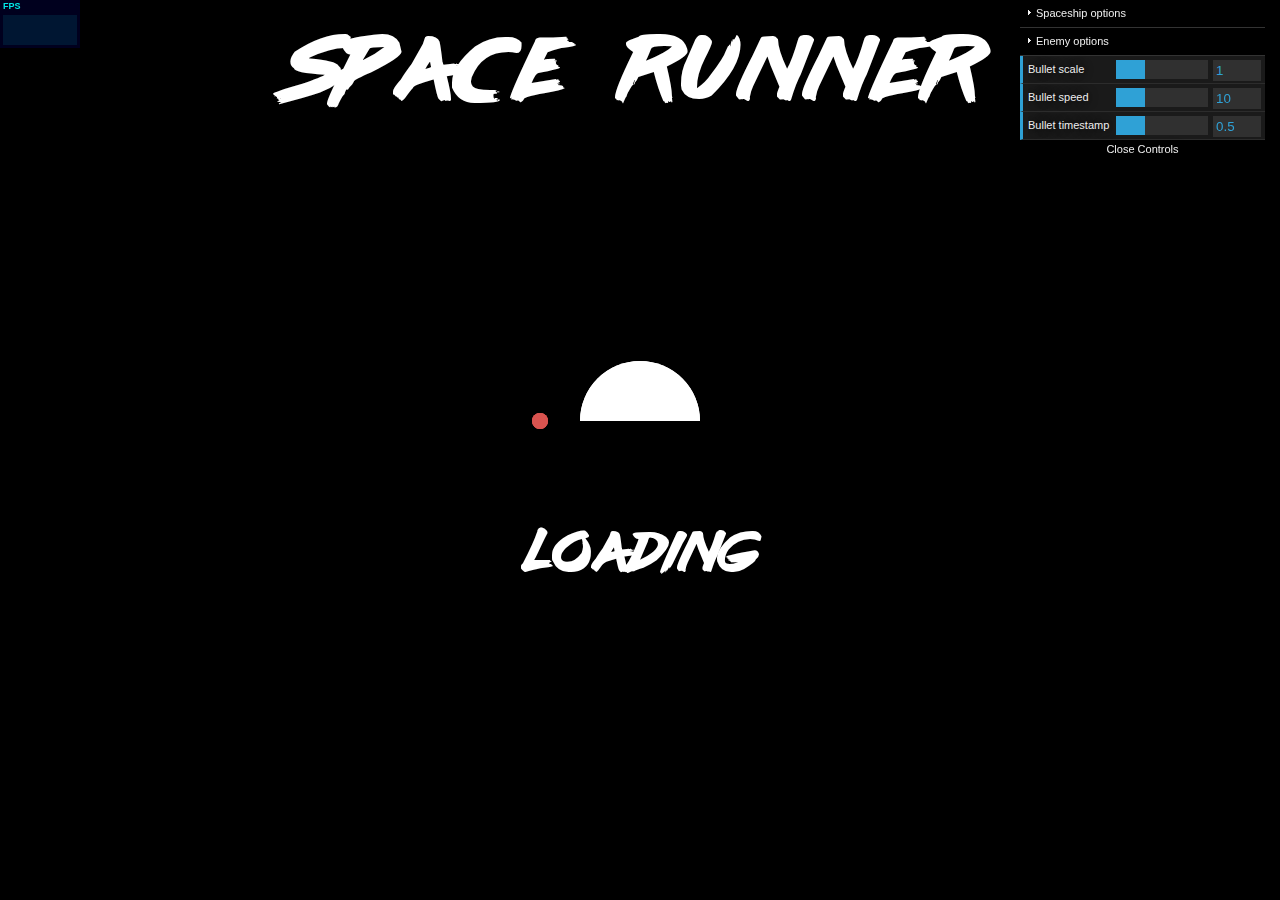
==== commit c18686c8: "Dat.GUI" ====
--- a/asteroid_3D.html
+++ b/asteroid_3D.html
@@ -57,7 +57,7 @@
     <script type="text/javascript" src="src/js/model/Spaceman.js"></script>
     <script type="text/javascript" src="src/js/model/Spaceship.js"></script>
     <script type="text/javascript" src="src/js/model/Starfield.js"></script>
-    
+
     <!-- Load my controlers -->
     <script type="text/javascript" src="src/js/controlers/AsteroidHandler.js"></script>
     <script type="text/javascript" src="src/js/controlers/AudioHandler.js"></script>
@@ -147,7 +147,7 @@
     </div>
 
     <div id="options">
-        <div class='title'>
+        <div class='title-custom'>
             Options
         </div>
         <div id="music" class="option">
@@ -171,7 +171,7 @@
     </div>
 
     <div id="escape">
-        <div class='title'>
+        <div class='title-custom'>
             PAUSED
         </div>
         <div class='buttons'>
@@ -180,7 +180,7 @@
         </div>
     </div>
     <div id="scores">
-        <div class="title">
+        <div class="title-custom">
             Best scores
         </div>
         <div id="scoresContainer">
--- a/src/css/main.css
+++ b/src/css/main.css
@@ -34,7 +34,7 @@
     letter-spacing: 5px;
 }
 
-.title {
+.title-custom {
     color: white;
     font-size: 100px;
     font-family: Lazer84;
@@ -140,11 +140,15 @@
 }
 
 #welcome {
-    z-index: 10;
+    z-index: 1;
 }
 
 #mainButtons {
     flex: 2;
+}
+
+.dg.ac {
+    z-index: 2!important;
 }
 
 .controls {
@@ -334,8 +338,8 @@
    background-image: url('../medias/images/sound_muted.png');
 }
 
-input[type=checkbox] {
-display:none;
+#options input[type=checkbox] {
+    display:none;
 }
 
 input[type=checkbox] + label:hover {
@@ -412,12 +416,12 @@
 
 
 @media screen and (max-width: 1100px) {
-    .title {
+    .title-custom {
         height: 50px;
     }
 }
 @media screen and (max-width: 1725px) {
-    #welcome, .title {
+    #welcome, .title-custom {
         font-size: 50px;
         text-align: center;
     }
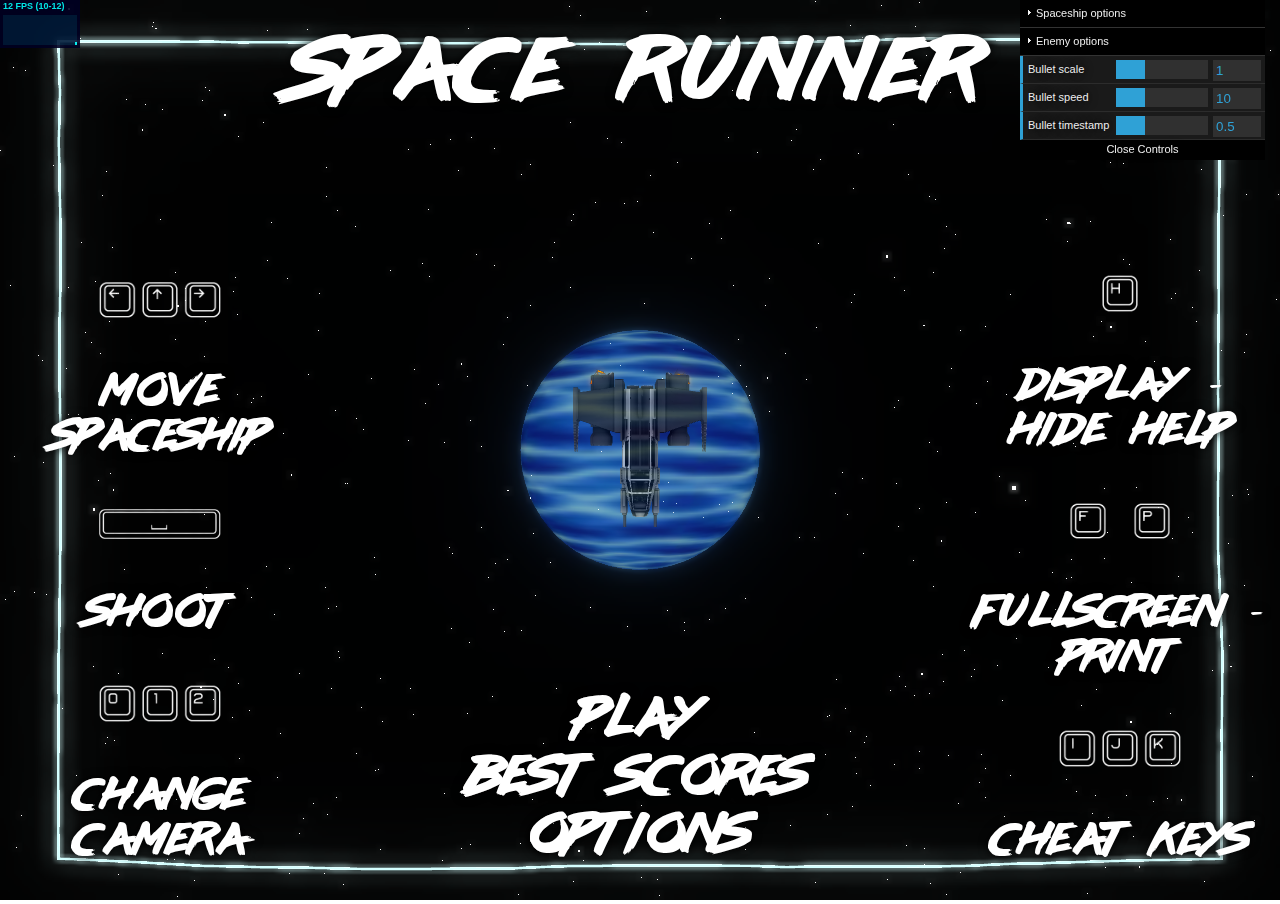
==== commit 7e12f76b: "Dat.GUI" ====
--- a/asteroid_3D.html
+++ b/asteroid_3D.html
@@ -11,7 +11,7 @@
     <!-- Load main libraries -->
     <script type="text/javascript" src="src/lib/jquery.js"></script>
     <script type="text/javascript" src="src/lib/dat.gui.min.js"></script>
-    <script type="text/javascript" src="src/lib/Howler.min.js"></script>
+    <script type="text/javascript" src="src/lib/howler.min.js"></script>
     <script type="text/javascript" src="src/lib/ThreeJS/three.js"></script>
 
     <!-- Load aditionnal ThreeJS libraries -->
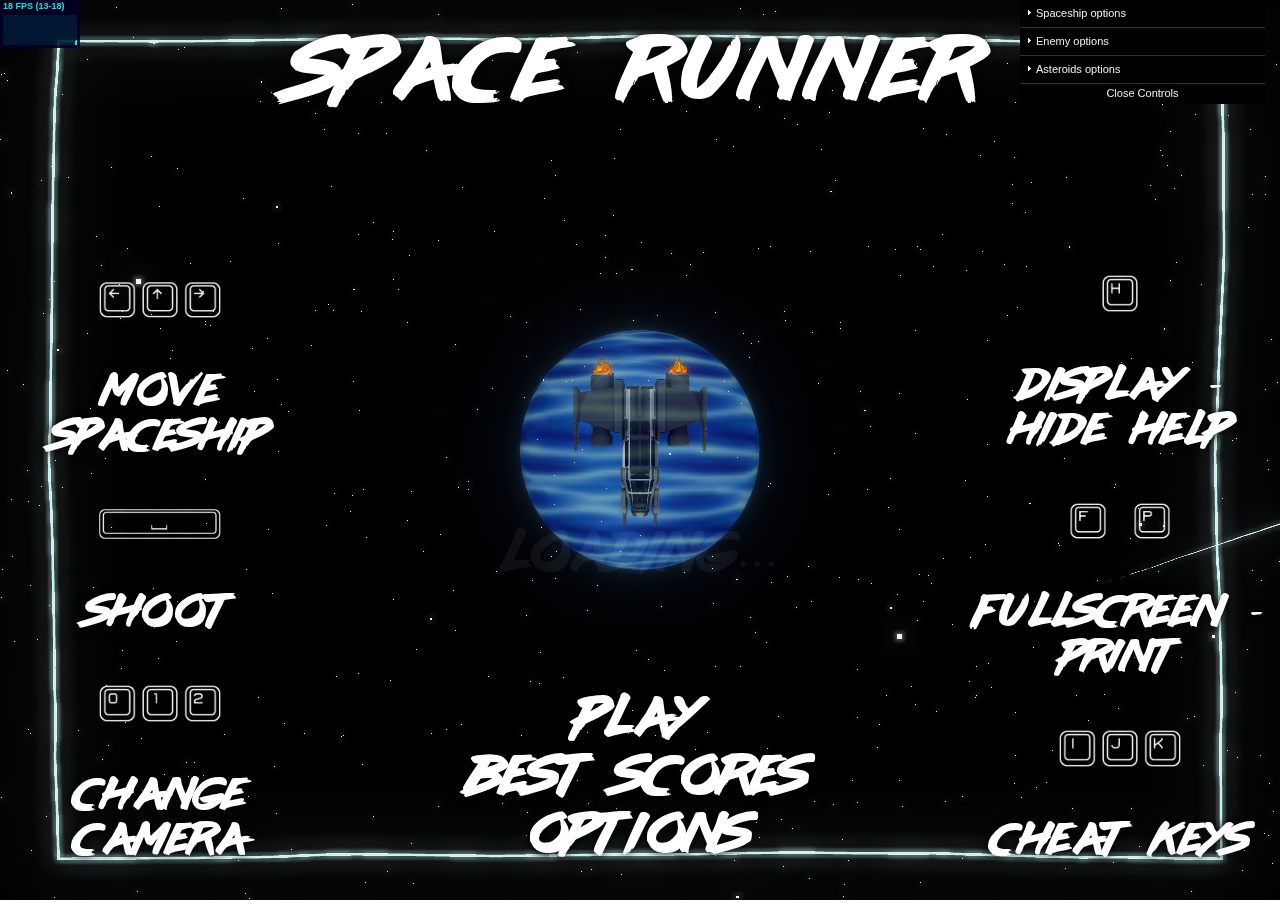
==== commit 27de0da8: "Dat.GUI" ====
--- a/asteroid_3D.html
+++ b/asteroid_3D.html
@@ -95,6 +95,7 @@
         </div>
         <div id="loading">Loading</div>
     </div>
+    
     <div id="title">
         SPACE RUNNER
     </div>
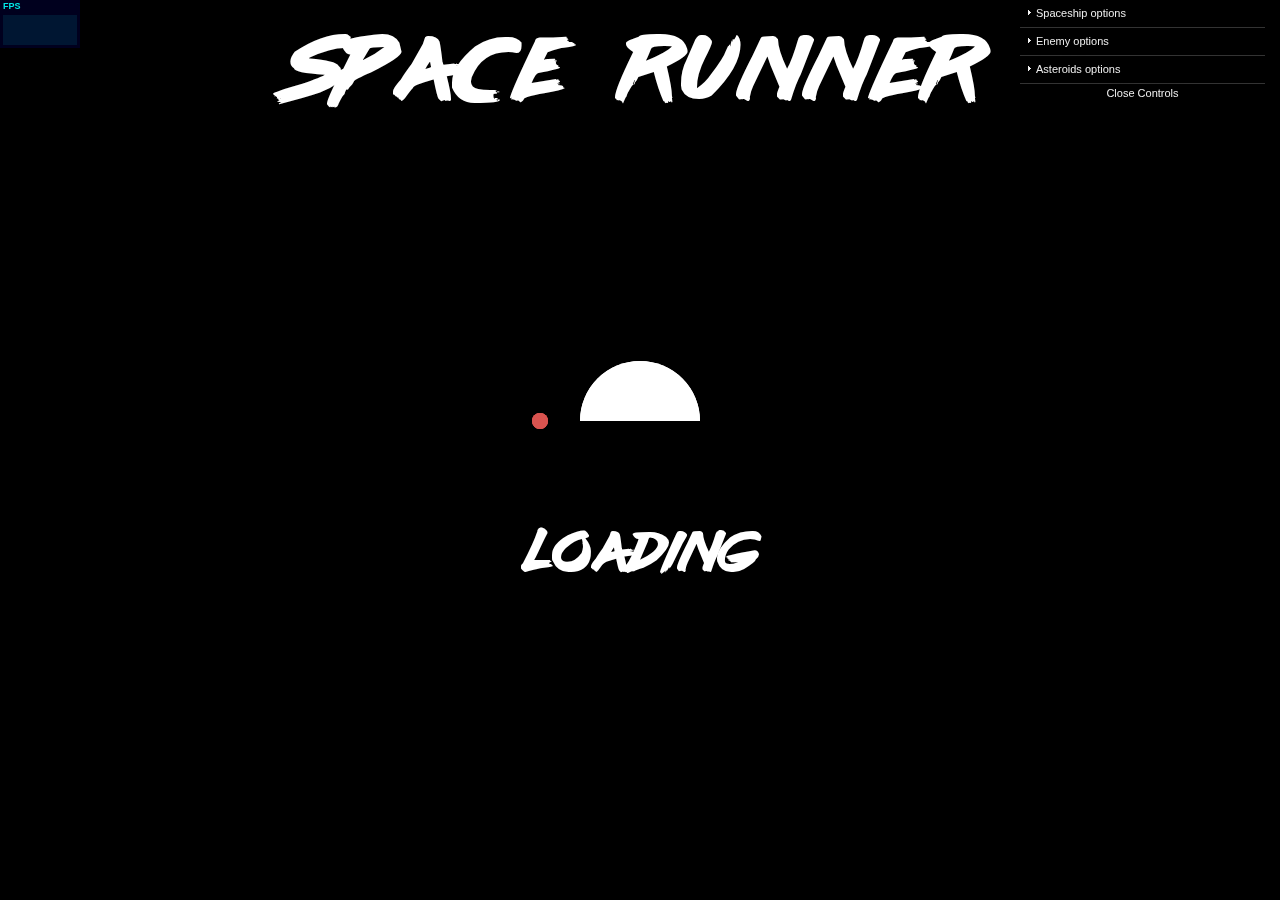
==== commit 8204b5a4: "Dat.GUI. Some fixes" ====
--- a/asteroid_3D.html
+++ b/asteroid_3D.html
@@ -54,7 +54,7 @@
     <script type="text/javascript" src="src/js/model/LightningBox.js"></script>
     <script type="text/javascript" src="src/js/model/Score.js"></script>
     <script type="text/javascript" src="src/js/model/Shield.js"></script>
-    <script type="text/javascript" src="src/js/model/Spaceman.js"></script>
+    <script type="text/javascript" src="src/js/model/Joker.js"></script>
     <script type="text/javascript" src="src/js/model/Spaceship.js"></script>
     <script type="text/javascript" src="src/js/model/Starfield.js"></script>
 
--- a/src/css/main.css
+++ b/src/css/main.css
@@ -59,7 +59,6 @@
     display: none;
 }
 
-
 #lives .live {
     width: 50px;
     margin-left: 20px;
@@ -76,6 +75,7 @@
     align-items: flex-end;
     display: none;
 }
+
 #welcome, #help {
     width: 100%;
     height: 100%;
@@ -94,6 +94,7 @@
     justify-content: space-between;
     width: 100%;
 }
+
 #loading {
     color: white;
     font-family: Lazer84;
@@ -174,13 +175,10 @@
     text-decoration: none;
 }
 
-.custom-link:hover,
-.custom-link:focus {
+.custom-link:hover, .custom-link:focus {
 	outline: none;
 }
 
-
-/* Effect 11: text fill based on Lea Verou's animation http://dabblet.com/gist/6046779 */
 .custom-link {
 	text-shadow: none;
     white-space: nowrap;
@@ -188,13 +186,11 @@
 }
 
 .custom-link::before {
-
 	position: absolute;
 	top: 0;
 	left: 0;
 	overflow: hidden;
 	max-width: 0;
-
 	content: attr(data-hover);
 	-webkit-transition: max-width 0.5s;
 	-moz-transition: max-width 0.5s;
@@ -202,11 +198,11 @@
     padding: 0px 20px;
 }
 
-.custom-link:hover::before,
-.custom-link:focus::before {
+.custom-link:hover::before, .custom-link:focus::before {
     color: #888888;
 	max-width: 100%;
 }
+
 #options {
     width: 100%;
     height: 100%;
@@ -347,22 +343,22 @@
 }
 
 input[type=checkbox] + label {
-display:inline-block;
-padding: 0 0 0 0px;
-background:url("../medias/images/disabled_test.png") no-repeat;
-height: 80px;
-width: 80px;
-background-size: 100%;
-transition: all 1s;
+    display:inline-block;
+    padding: 0 0 0 0px;
+    background:url("../medias/images/disabled_test.png") no-repeat;
+    height: 80px;
+    width: 80px;
+    background-size: 100%;
+    transition: all 1s;
 }
 
 input[type=checkbox]:checked + label {
-background:url("../medias/images/enabled_teste.png") no-repeat;
-height: 80px;
-width: 80px;
-display:inline-block;
-background-size: 100%;
-transition: all 1s;
+    background:url("../medias/images/enabled_teste.png") no-repeat;
+    height: 80px;
+    width: 80px;
+    display:inline-block;
+    background-size: 100%;
+    transition: all 1s;
 }
 
 .buttons {
@@ -378,8 +374,6 @@
     margin-top: 40px;
 }
 
-
-
 #escape {
     position: absolute;
     width: 100%;
@@ -414,12 +408,12 @@
     text-align: right;
 }
 
-
 @media screen and (max-width: 1100px) {
     .title-custom {
         height: 50px;
     }
 }
+
 @media screen and (max-width: 1725px) {
     #welcome, .title-custom {
         font-size: 50px;
@@ -454,10 +448,6 @@
     text-align: center;
     justify-content: center;
 }
-
-
-
-
 
 @keyframes lds-pacman-1 {
   0% {
